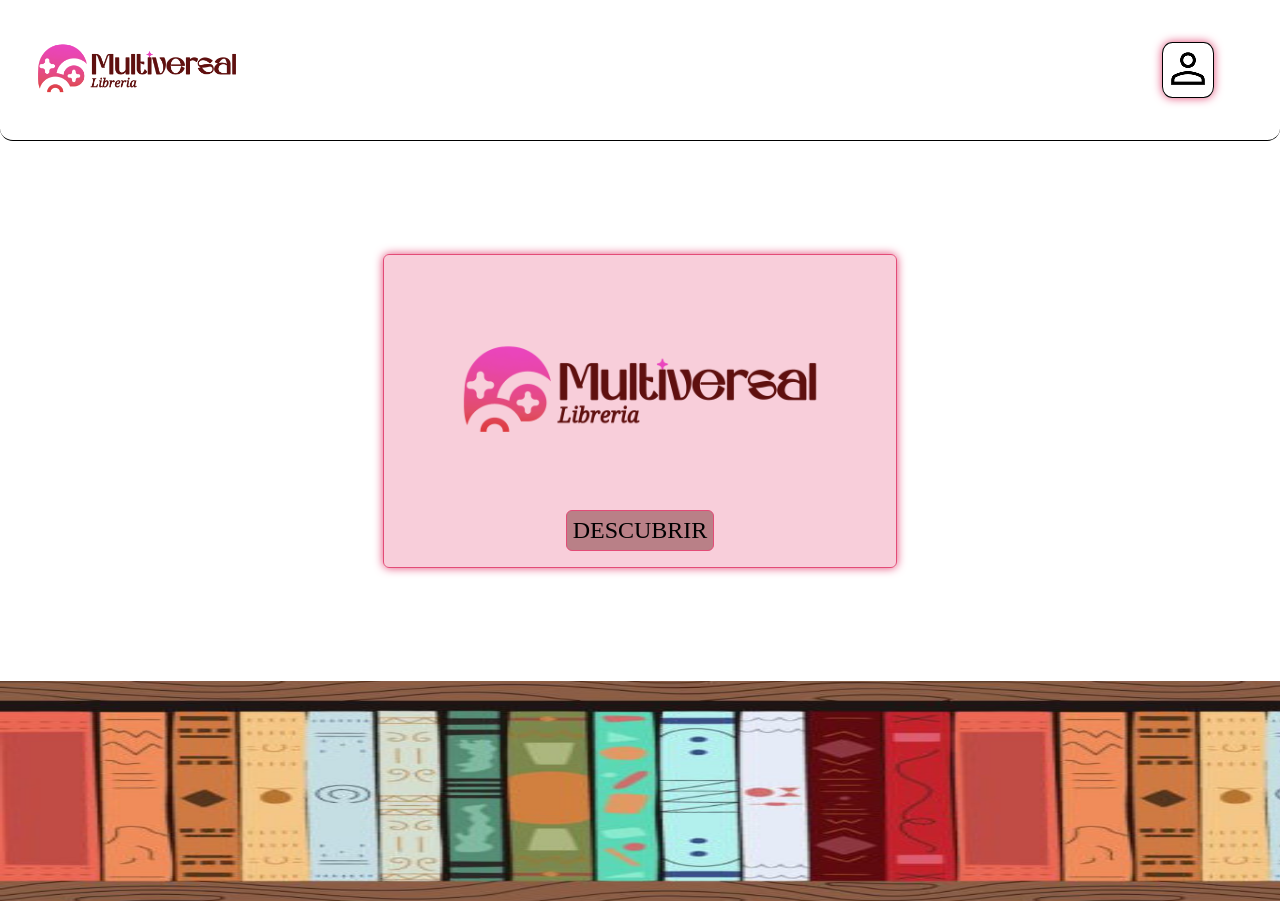
==== index.html @ 7c30417b "Cambio de header y media querie" ====
<!--Maximo Duran 01/7-->
<!DOCTYPE html>
<html> 
    <head>
        <title>Inicio</title> <!--Titulo de pagina-->
        <meta name="viewport" content="width=device-width, initial-scale=1.0">
        <link rel="stylesheet" href="/css/index.css"> <!--Vincular index.css con index.html-->
        <link rel="icon" type="image/png" href="/img/favicon.png"> <!--Favicon-->
    </head>
    <body>
        <header>
            <div class="banner"> <!--Contenedor del banner-->
            <table id="tabla-banner"> <!--Tabla para el banner-->
                <tr>
                    <td>
                        <img src="/img/multiversal.png" alt="Logo de Multiversal Librería" class="logo"> <!--Logo de la libreria-->
                    </td>
                    <td class="derecha"> <!--Contenedor de la parte derecha del banner-->
                        <a href="/sesion/login/login.html" target="_blank"> <!--Redirecciona al html de login-->
                            <img src="/img/usuario.png" alt="Usuario icon." class="usuario">
                        </a>
                    </td>
                </tr>
            </table>
        </div>
        </header>
        <main>
            <div class="contenedor"> <!--Contenedor de la pagina-->
                <div id="menu">
                    <div class="logo-menu"> <!--Contenedor del logo en el menu-->
                        <img src="/img/multiversal.png" alt="Logo"> <!--Logo-->
                    </div>
                    <div class="info"> <!--Contenedor de la información en el menu-->
                        <a href="/pagina-catalogo/catalogo.html">DESCUBRIR</a> <!--Redirecciona al html de catalogo-->
                    </div>
                </div>
            </div>
        </main>
        <footer>
            <div class="footer">
                <img src="/img/libros.jpg" alt="Libros">
            </div>
        </footer>
    </body>
</html>
---- css/index.css ----
* {
    margin: 0;
    padding: 0;
    box-sizing: border-box;
}

.banner {
    display: flex;
    align-items: center;
    justify-content: center;
    position: relative;
    height: 10%;
    min-height: 100px;
    width: 100%;
    border-bottom: 1px solid black;
    border-bottom-left-radius: 1vw;
    border-bottom-right-radius: 1vw;
}

#tabla-banner {
    width: 100%;
}

.logo {
    position: relative;
    left: 0;
    top: 0;
    width: 30vh;
}

.derecha {
    text-align: end;
    position: relative;
    padding-right: 5%;
    top: 0;
}
.derecha img {
    width: 50px;
}
.derecha a {
    display: inline-block;
    border: 1px solid black;
    border-radius: 20%;
    box-shadow: 0px 0px 10px #E34B77;
    transition: 0.3s;
}
.derecha a:hover {
    box-shadow: 0px 0px 20px #E34B77;
    transition: 0.3s;
}

.contenedor {
    display: flex;
    justify-content: center;
    align-items: center;
    text-align: center;
    height: 60vh;
    margin: 0 auto;
}

#menu {
    padding: 1em;
    border: 1px solid #E34B77;
    box-shadow: 0px 0px 10px #E34B77;
    background-color: #e34b7645;
    border-radius: 6px;
}

.logo-menu img {
    width: 30em;
}

.info a {
    display: inline-block;
    font-size: 1.5em;
    margin: 0 auto;
    padding: 6px;
    text-decoration: none;
    color: black;
    border: 1px solid #E34B77;
    background-color: #5f100f69;
    border-radius: 6px;
    transition: 0.3s;
}

.info a:hover {
    transform: scale(1.1);
    transition: 0.3s;
}

.footer {
    width: 100%;
    height: 100%;
    overflow: hidden;
    position: relative;
}
.footer img {  
    height: 24.5vh;
    width: 200%;
    animation: desplazarFondo 20s linear infinite;
}

@keyframes desplazarFondo {
    0% {
        transform: translateX(0);
    }
    100% {
        transform: translateX(-50%);
    }
}

@media (max-width: 767px) {
    .banner {
        height: 15%;
    }
    .logo {
        width: 200px;
    }
    .derecha img {
        width: 40px;
    }
    .contenedor {
        height: 60vh;
    }
    #menu {
        padding: 1em;
    }
    .logo-menu img {
        width: 20em;
    }
    .info a {
        font-size: 1.5em;
        padding: 4px;
    }
    .footer img {
        height: 20vh;
    }
}
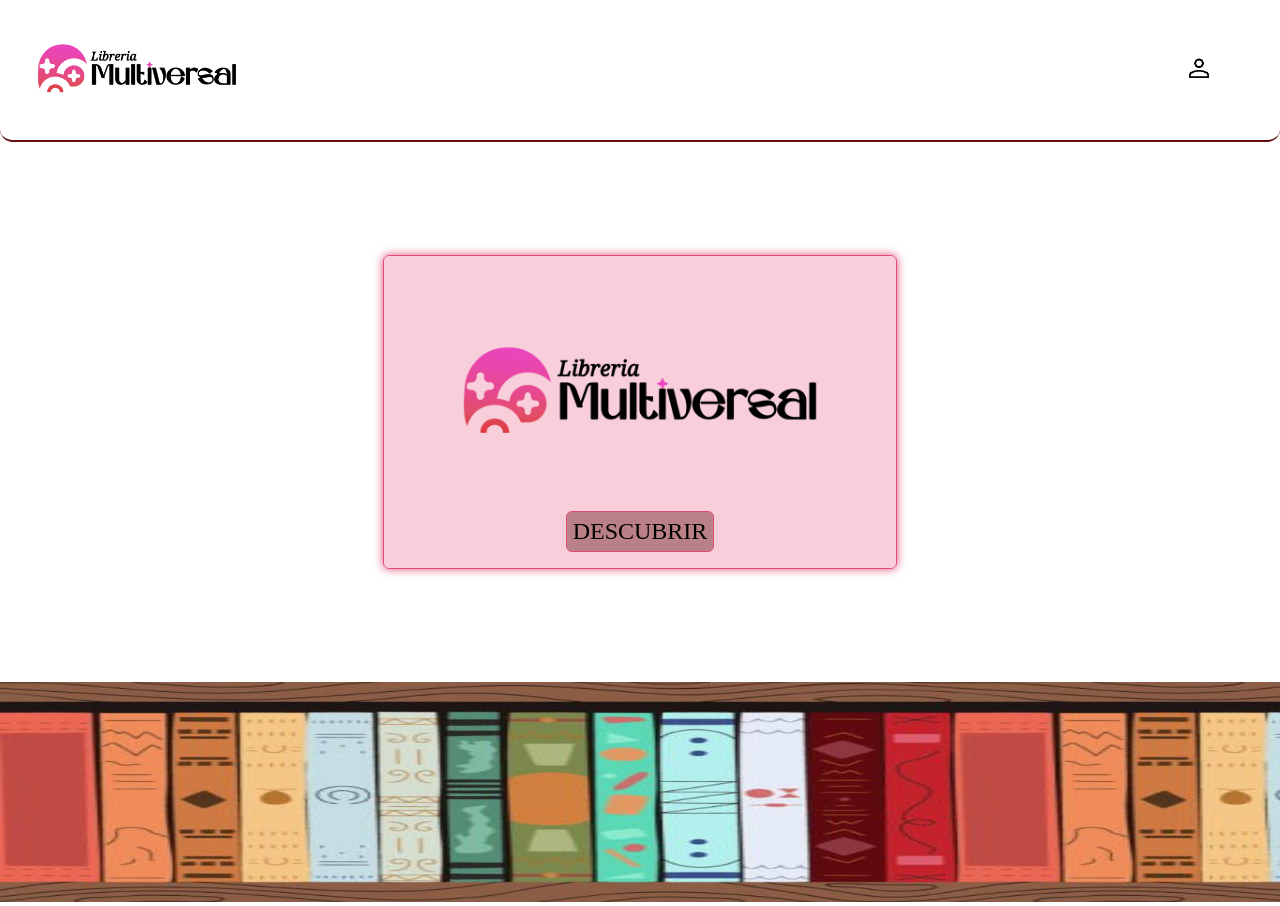
==== commit ffef8709: "13C: Corrección de consistencia, comentarios en catalogo.html" ====
--- a/index.html
+++ b/index.html
@@ -1,29 +1,33 @@
 <!--Maximo Duran 01/7-->
 <!DOCTYPE html>
-<html> 
+<html>
+
     <head>
         <title>Inicio</title> <!--Titulo de pagina-->
         <meta name="viewport" content="width=device-width, initial-scale=1.0">
         <link rel="stylesheet" href="/css/index.css"> <!--Vincular index.css con index.html-->
         <link rel="icon" type="image/png" href="/img/favicon.png"> <!--Favicon-->
     </head>
+
     <body>
+
         <header>
             <div class="banner"> <!--Contenedor del banner-->
-            <table id="tabla-banner"> <!--Tabla para el banner-->
-                <tr>
-                    <td>
-                        <img src="/img/multiversal.png" alt="Logo de Multiversal Librería" class="logo"> <!--Logo de la libreria-->
-                    </td>
-                    <td class="derecha"> <!--Contenedor de la parte derecha del banner-->
-                        <a href="/sesion/login/login.html" target="_blank"> <!--Redirecciona al html de login-->
-                            <img src="/img/usuario.png" alt="Usuario icon." class="usuario">
-                        </a>
-                    </td>
-                </tr>
-            </table>
-        </div>
+                <table id="tabla-banner"> <!--Tabla para el banner-->
+                    <tr>
+                        <td>
+                            <img src="/img/multiversal.png" alt="Logo de Multiversal Librería" class="logo"> <!--Logo de la libreria-->
+                        </td>
+                        <td class="derecha"> <!--Contenedor de la parte derecha del banner-->
+                            <a href="/sesion/login/login.html"> <!--Redirecciona al html de login-->
+                                <img src="/img/usuario.png" alt="Usuario icon." class="usuario">
+                            </a>
+                        </td>
+                    </tr>
+                </table>
+            </div>
         </header>
+
         <main>
             <div class="contenedor"> <!--Contenedor de la pagina-->
                 <div id="menu">
@@ -36,10 +40,13 @@
                 </div>
             </div>
         </main>
+
         <footer>
             <div class="footer">
                 <img src="/img/libros.jpg" alt="Libros">
             </div>
         </footer>
+
     </body>
+    
 </html>
--- a/css/index.css
+++ b/css/index.css
@@ -12,7 +12,7 @@
     height: 10%;
     min-height: 100px;
     width: 100%;
-    border-bottom: 1px solid black;
+    border-bottom: 2px solid #5F100F;
     border-bottom-left-radius: 1vw;
     border-bottom-right-radius: 1vw;
 }
@@ -35,17 +35,14 @@
     top: 0;
 }
 .derecha img {
-    width: 50px;
+    width: 30px;
 }
 .derecha a {
     display: inline-block;
-    border: 1px solid black;
-    border-radius: 20%;
-    box-shadow: 0px 0px 10px #E34B77;
     transition: 0.3s;
 }
 .derecha a:hover {
-    box-shadow: 0px 0px 20px #E34B77;
+    transform: scale(1.1);
     transition: 0.3s;
 }
 
@@ -136,3 +133,18 @@
         height: 20vh;
     }
 }
+
+.back-btn{
+    display:inline-block;
+    margin-bottom:25px;
+    color:#5F100F;
+    text-decoration:none;
+    font-size:14px;
+    font-weight:600;
+    transition:.2s;
+}
+
+.back-btn:hover{
+    color:#8A1A18;
+    transform:translateX(-3px);
+}
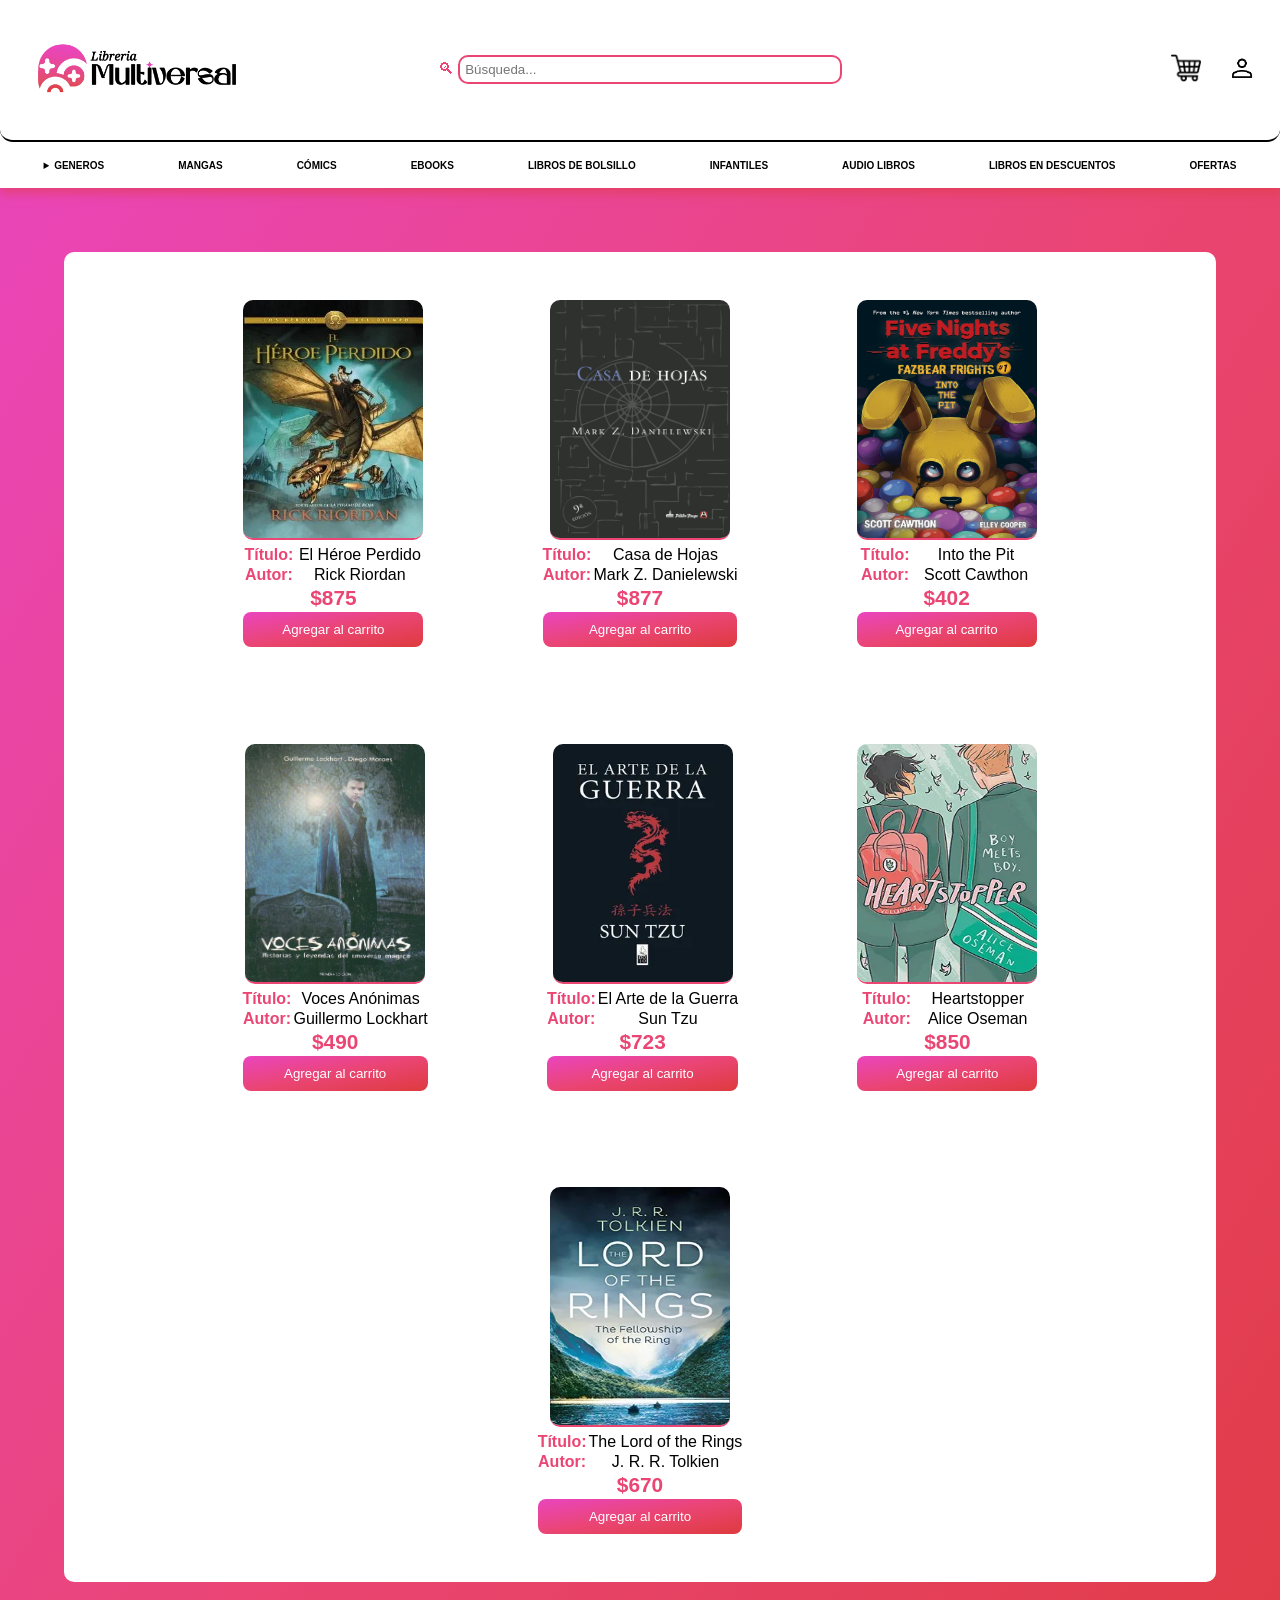
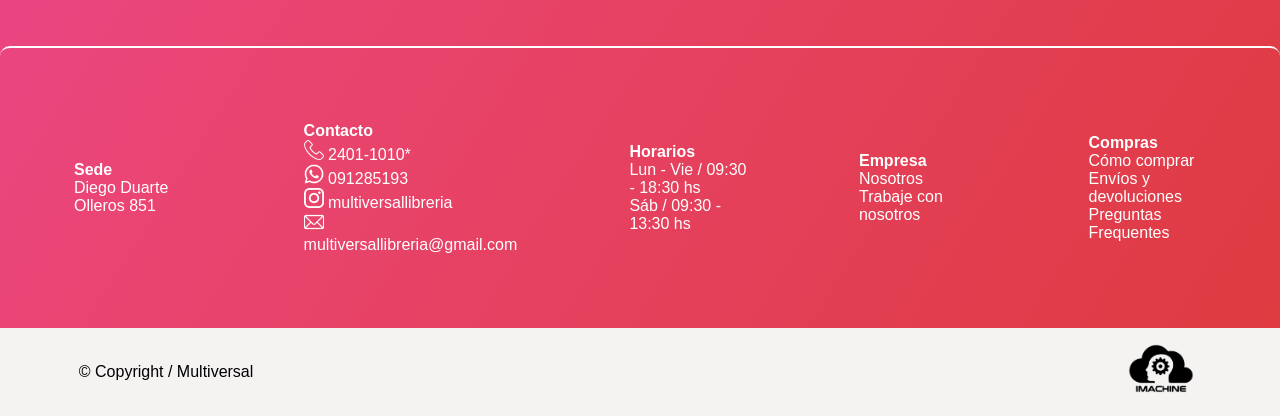
==== commit 117d1202: "1C: Renombrar catalogo.html por index.html y modificar redirecciones a catalogo" ====
--- a/index.html
+++ b/index.html
@@ -1,52 +1,282 @@
-<!--Maximo Duran 01/7-->
+<!--Joaquín Mandirola 12/07-->
 <!DOCTYPE html>
 <html>
 
     <head>
-        <title>Inicio</title> <!--Titulo de pagina-->
-        <meta name="viewport" content="width=device-width, initial-scale=1.0">
-        <link rel="stylesheet" href="/css/index.css"> <!--Vincular index.css con index.html-->
-        <link rel="icon" type="image/png" href="/img/favicon.png"> <!--Favicon-->
+        <title>Catálogo</title> <!--Titulo-->
+        <link rel="icon" type="image/png" href="./img/favicon.png"> <!--Prueba de favicon (la imagen que aparece al lado del titulo en el tab)-->
+        <link rel="stylesheet" href="./css/catalogo.css"> <!--Link a archivo de estilo-->
     </head>
 
     <body>
 
         <header>
-            <div class="banner"> <!--Contenedor del banner-->
-                <table id="tabla-banner"> <!--Tabla para el banner-->
+            <!--Barra superior-->
+            <div class="banner">
+                <table>
                     <tr>
                         <td>
-                            <img src="/img/multiversal.png" alt="Logo de Multiversal Librería" class="logo"> <!--Logo de la libreria-->
-                        </td>
-                        <td class="derecha"> <!--Contenedor de la parte derecha del banner-->
-                            <a href="/sesion/login/login.html"> <!--Redirecciona al html de login-->
-                                <img src="/img/usuario.png" alt="Usuario icon." class="usuario">
+                            <a href="./index.html">
+                                <img src="./img/multiversal.png" alt="Logo de Multiversal Librería" class="logo">
                             </a>
                         </td>
-                    </tr>
-                </table>
+                        <td class="centro">
+                            <div class="search-bar">
+                                <label for="busqueda">🔍︎</label>
+                                <input type="text" placeholder="Búsqueda...">
+                            </div>
+                        </td>
+                        <td class="derecha">
+                            <a href="./carrito/carrito.html">
+                                <img src="./img/carrito.png" alt="Carrito icon" class="icono">
+                            </a>
+                            <a href="./sesion/login/login.html">
+                                <img src="./img/usuario.png" alt="Usuario icon." class="icono">
+                            </a>
+                        </td>
+                    </tr>
+                </table>
+            </div>
+            <!--Navegador de catálogo-->
+            <div class="navegador">
+                <nav>
+                    <details>
+                        <summary>Generos</summary>
+                        <div class="generos">
+                            <ul>
+                                <a href="">Crimen</a><br>
+                                <a href="">Policías</a><br>
+                                <a href="">Romance</a><br>
+                                <a href="">Fantasía</a><br>
+                                <a href="">Ciencia Ficción</a><br>
+                                <a href="">Acción</a><br>
+                                <a href="">Aventura</a><br>
+                                <a href="">Misterio</a><br>
+                                <a href="">Terror</a><br>
+                                <a href="">Comedia</a><br>
+                                <a href="">Prosa literaria</a><br>
+                                <a href="">Poesía</a><br>
+                                <a href="">Drama</a><br>
+                                <a href="">Histórico</a><br>
+                                <a href="">Infantil</a><br>
+                                <a href="">Juvenil</a><br>
+                                <a href="">Filosófico</a><br>
+                                <a href="">Religioso</a><br>
+                                <a href="">Novela gráfica</a><br>
+                            </ul>
+                        </div>
+                    </details>
+                    <button>Mangas</button>
+                    <button>Cómics</button>
+                    <button>EBooks</button>
+                    <button>Libros de Bolsillo</button>
+                    <button>Infantiles</button>
+                    <button>Audio Libros</button>
+                    <button>Libros en Descuentos</button>
+                    <button>Ofertas</button>
+                </nav>
             </div>
         </header>
 
+        <!--Catálogo de productos-->
         <main>
-            <div class="contenedor"> <!--Contenedor de la pagina-->
-                <div id="menu">
-                    <div class="logo-menu"> <!--Contenedor del logo en el menu-->
-                        <img src="/img/multiversal.png" alt="Logo"> <!--Logo-->
-                    </div>
-                    <div class="info"> <!--Contenedor de la información en el menu-->
-                        <a href="/pagina-catalogo/catalogo.html">DESCUBRIR</a> <!--Redirecciona al html de catalogo-->
-                    </div>
-                </div>
+            <div class="tarjeta">
+                <table>
+                    <tr>
+                        <td colspan="2"><a href="./detalle-producto/productos.html"><img src="./img/Libros/elheroeperdido.jpg" alt="Portada de El Héroe Perdido." class="portada"></a></td>
+                    </tr>
+                    <tr>
+                        <th>Título: </th>
+                        <td>El Héroe Perdido</td>
+                    </tr>
+                    <tr>
+                        <th>Autor: </th>
+                        <td>Rick Riordan</td>
+                    </tr>
+                    <tr>
+                        <td colspan="2" class="precio">$875</td>
+                    </tr>
+                    <tr>
+                        <td colspan="2"><button>Agregar al carrito</button></td>
+                    </tr>
+                </table>
+            </div>
+            <div class="tarjeta">
+                <table>
+                    <tr>
+                        <td colspan="2"><a href=""><img src="./img/Libros/casadehojas.jpg" alt="Portada de Casa de Hojas." class="portada"></a></td>
+                    </tr>
+                    <tr>
+                        <th>Título: </th>
+                        <td>Casa de Hojas</td>
+                    </tr>
+                    <tr>
+                        <th>Autor: </th>
+                        <td>Mark Z. Danielewski</td>
+                    </tr>
+                    <tr>
+                        <td colspan="2" class="precio">$877</td>
+                    </tr>
+                    <tr>
+                        <td colspan="2"><button>Agregar al carrito</button></td>
+                    </tr>
+                </table>
+            </div>
+            <div class="tarjeta">
+                <table>
+                    <tr>
+                        <td colspan="2"><a href=""><img src="./img/Libros/intothepit.jpg" alt="Portada de Into the Pit." class="portada"></a></td>
+                    </tr>
+                    <tr>
+                        <th>Título: </th>
+                        <td>Into the Pit</td>
+                    </tr>
+                    <tr>
+                        <th>Autor: </th>
+                        <td>Scott Cawthon</td>
+                    </tr>
+                    <tr>
+                        <td colspan="2" class="precio">$402</td>
+                    </tr>
+                    <tr>
+                        <td colspan="2"><button>Agregar al carrito</button></td>
+                    </tr>
+                </table>
+            </div>
+            <div class="tarjeta">
+                <table>
+                    <tr>
+                        <td colspan="2"><a href=""><img src="./img/Libros/vocesanonimas.webp" alt="Portada de Voces Anónimas." class="portada"></a></td>
+                    </tr>
+                    <tr>
+                        <th>Título: </th>
+                        <td>Voces Anónimas</td>
+                    </tr>
+                    <tr>
+                        <th>Autor: </th>
+                        <td>Guillermo Lockhart</td>
+                    </tr>
+                    <tr>
+                        <td colspan="2" class="precio">$490</td>
+                    </tr>
+                    <tr>
+                        <td colspan="2"><button>Agregar al carrito</button></td>
+                    </tr>
+                </table>
+            </div>
+            <div class="tarjeta">
+                <table>
+                    <tr>
+                        <td colspan="2"><a href=""><img src="./img/Libros/elartedelaguerra.webp" alt="Portada de El Arte de la Guerra." class="portada"></a></td>
+                    </tr>
+                    <tr>
+                        <th>Título: </th>
+                        <td>El Arte de la Guerra</td>
+                    </tr>
+                    <tr>
+                        <th>Autor: </th>
+                        <td>Sun Tzu</td>
+                    </tr>
+                    <tr>
+                        <td colspan="2" class="precio">$723</td>
+                    </tr>
+                    <tr>
+                        <td colspan="2"><button>Agregar al carrito</button></td>
+                    </tr>
+                </table>
+            </div>
+            <div class="tarjeta">
+                <table>
+                    <tr>
+                        <td colspan="2"><a href=""><img src="./img/Libros/heartstopper.webp" alt="Portada de Heartstopper." class="portada"></a></td>
+                    </tr>
+                    <tr>
+                        <th>Título: </th>
+                        <td>Heartstopper</td>
+                    </tr>
+                    <tr>
+                        <th>Autor: </th>
+                        <td>Alice Oseman</td>
+                    </tr>
+                    <tr>
+                        <td colspan="2" class="precio">$850</td>
+                    </tr>
+                    <tr>
+                        <td colspan="2"><button>Agregar al carrito</button></td>
+                    </tr>
+                </table>
+            </div>
+            <div class="tarjeta">
+                <table>
+                    <tr>
+                        <td colspan="2"><a href=""><img src="./img/Libros/lordofthering.webp" alt="Portada de Lord of the Rings." class="portada"></a></td>
+                    </tr>
+                    <tr>
+                        <th>Título: </th>
+                        <td>The Lord of the Rings</td>
+                    </tr>
+                    <tr>
+                        <th>Autor: </th>
+                        <td>J. R. R. Tolkien</td>
+                    </tr>
+                    <tr>
+                        <td colspan="2" class="precio">$670</td>
+                    </tr>
+                    <tr>
+                        <td colspan="2"><button>Agregar al carrito</button></td>
+                    </tr>
+                </table>
             </div>
         </main>
 
+        <!--Footer-->
         <footer>
-            <div class="footer">
-                <img src="/img/libros.jpg" alt="Libros">
-            </div>
+
+            <div class="barra-horizontal">
+
+            </div>
+
+            <div class="multiversal">
+                <div>
+                    <p><span>Sede</span></p>
+                    <p>Diego Duarte Olleros 851</p>
+                </div>
+                <div>
+                    <span>Contacto</span>
+                    <p><img src="./img/phone.png" alt="" class="sm"> 2401-1010*</p>
+                    <p><img src="./img/whatsapp.png" alt="" class="sm"> 091285193</p>
+                    <p><img src="./img/instagram.png" alt="" class="sm"> multiversallibreria</p>
+                    <p><img src="./img/email.png" alt="" class="sm"> multiversallibreria@gmail.com</p>
+                </div>
+                <div>
+                    <span>Horarios</span>
+                    <p>Lun - Vie / 09:30 - 18:30 hs</p>
+                    <p>Sáb / 09:30 - 13:30 hs</p>
+                </div>
+                <div>
+                    <p><span>Empresa</span></p>
+                    <p>Nosotros</p>
+                    <p>Trabaje con nosotros</p>
+                </div>
+                <div>
+                    <p><span>Compras</span></p>
+                    <p>Cómo comprar</p>
+                    <p>Envíos y devoluciones</p>
+                    <p>Preguntas Frequentes</p>
+                </div>
+            </div>
+
+            <div class="creditos">
+                <table>
+                    <tr>
+                        <td>© Copyright / Multiversal</td>
+                        <td class="derecha"><img src="./img/imachine.png" alt="Logo de ImachineSW."></td>
+                    </tr>
+                </table>
+            </div>
+
         </footer>
 
     </body>
-    
+
 </html>
--- a/css/catalogo.css
+++ b/css/catalogo.css
@@ -0,0 +1,274 @@
+* {
+    margin:0;
+    padding:0;
+    box-sizing:border-box;
+    font-family: Arial, Helvetica, sans-serif;
+}
+
+html {
+    background: linear-gradient(to bottom right, #EA45BF, #EA4573, #DE3A3E);
+}
+
+header {
+    position: sticky;
+    top: 0;
+    z-index: 1;
+    background-color: white;
+    box-shadow: 0px 5px 10px #DE3A3E88;
+}
+
+.banner {
+    display: flex;
+    align-items: center;
+    justify-content: center;
+    border-bottom: 2px solid black;
+    border-bottom-left-radius: 1vw;
+    border-bottom-right-radius: 1vw;
+}
+
+.banner table {
+    width: 100%;
+    table-layout: fixed;
+}
+
+.banner .centro {
+    text-align: center;
+}
+
+.derecha {
+    text-align: end;
+}
+
+.banner input {
+    border: 2px solid #EA4573;
+    border-radius: 10px;
+    padding: 5px;
+    width: 30vw;
+}
+
+.logo {
+    width: 30vh;
+}
+
+.search-bar {
+    color: #EA4573;
+}
+
+.banner a {
+    text-decoration: none;
+}
+
+.icono {
+    width: 30px;
+    margin-right: 5%;
+    transition: all 0.3s ease-out;
+}
+
+.icono:hover {
+    transform: scale(1.1);
+}
+
+nav {
+    display: flex;
+    align-items: center;
+    justify-content: center;
+    gap: 5vw;
+    padding: 1%;
+    border-bottom-left-radius: 1vw;
+    border-bottom-right-radius: 1vw;
+}
+
+nav button {
+    background-color: white;
+    border: none;
+    text-transform: uppercase;
+    font-size: 10px;
+    font-weight: bold;
+    border-radius: 5px;
+    padding: 5px;
+    transition: all 0.3s ease-out;
+}
+
+summary:hover, details[open] summary {
+    background-color: #EA4573;
+    color: white;
+    cursor: pointer;
+    transform: scale(1.5) translateY(-2px);
+}
+
+nav summary {
+    background-color: white;
+    border: none;
+    text-transform: uppercase;
+    font-size: 10px;
+    font-weight: bold;
+    border-radius: 5px;
+    padding: 5px;
+    transition: all 0.3s ease-out;
+}
+
+.generos {
+    position: absolute;
+    background-color: white;
+    width: max-content;
+    padding: 20px;
+    margin-top: 2px;
+    border-top: 2px solid #EA4573;
+    border-radius: 10px;
+    transform: translateX(-40px);
+    box-shadow: 0px 5px 5px #00000088;
+}
+
+.generos ul {
+    list-style: none;
+}
+
+.generos a {
+    color: black;
+    text-decoration: none;
+}
+
+.generos a:hover {
+    color: #EA4573;
+}
+
+nav button:hover {
+    background-color: #EA4573;
+    color: white;
+    cursor: pointer;
+    transform: scale(1.5) translateY(-2px);
+}
+
+main {
+    margin: 5%;
+    background-color: white;
+    border-radius: 10px;
+    display: flex;
+    flex-wrap: wrap;
+    justify-content: center;
+    align-items: center;
+    gap: 2%;
+}
+
+.tarjeta {
+    padding: 2%;
+    margin: 2%;
+    border-radius: 10px;
+    background-color: white;
+    display: flex;
+    text-align: center;
+    transition: all 0.3s ease-out;
+}
+
+.portada {
+    width: 180px;
+    height: 240px;
+    border-radius: 10px;
+    border-bottom: 2px solid #EA4573;
+}
+
+.tarjeta:hover {
+    transform: scale(1.1);
+}
+
+.tarjeta:hover .portada {
+    transition: all 0.3s ease-out;
+    transform: perspective(400px) rotateY(10deg);
+}
+
+th {
+    color: #EA4573;
+}
+
+.precio {
+    font-size: 1.3rem;
+    font-weight: bold;
+    color: #EA4573;
+}
+
+.tarjeta button {
+    background: linear-gradient(to bottom right, #EA45BF, #EA4573, #DE3A3E);
+    color: white;
+    border: none;
+    padding: 10px;
+    border-radius: 8px;
+    width: 100%;
+    margin-top: auto;
+    cursor: pointer;
+}
+
+.tarjeta button:hover {
+    transition: all 0.3s ease-out;
+    box-shadow: 0px 0px 5px #EA4573;
+}
+
+.multiversal {
+    display: flex;
+    border-top: 2px solid white;
+    border-top-left-radius: 10px;
+    border-top-right-radius: 10px;
+    justify-content: center;
+    align-items: center;
+    color: white;
+    padding: 5%;
+    gap: 8%;
+}
+
+.multiversal div {
+    width: 250px;
+    padding: 10px;
+}
+
+.imachine {
+    opacity: 0.5;
+}
+
+footer img {
+    width: 10%;
+}
+
+footer span {
+    font-weight: bold;
+}
+
+.creditos {
+    display: flex;
+    font-size: medium;
+    padding-left: 6%;
+    padding-right: 6%;
+    background-color: rgb(245, 242, 242);
+}
+
+.creditos img {
+    width: 80px;
+}
+
+.creditos table {
+    width: 100%;
+    table-layout: fixed;
+}
+
+.sm {
+    width: 20px;
+}
+
+@media (max-width: 1024px) {
+    .banner {
+        height: 20%;
+    }
+    .logo {
+        width: 15vh;
+    }
+    .derecha img {
+        width: 20px;
+    }
+    .multiversal {
+        flex-wrap: wrap;
+    }
+    .creditos img {
+        width: 100px;
+    }
+    nav {
+        gap: 2vw
+    }
+}
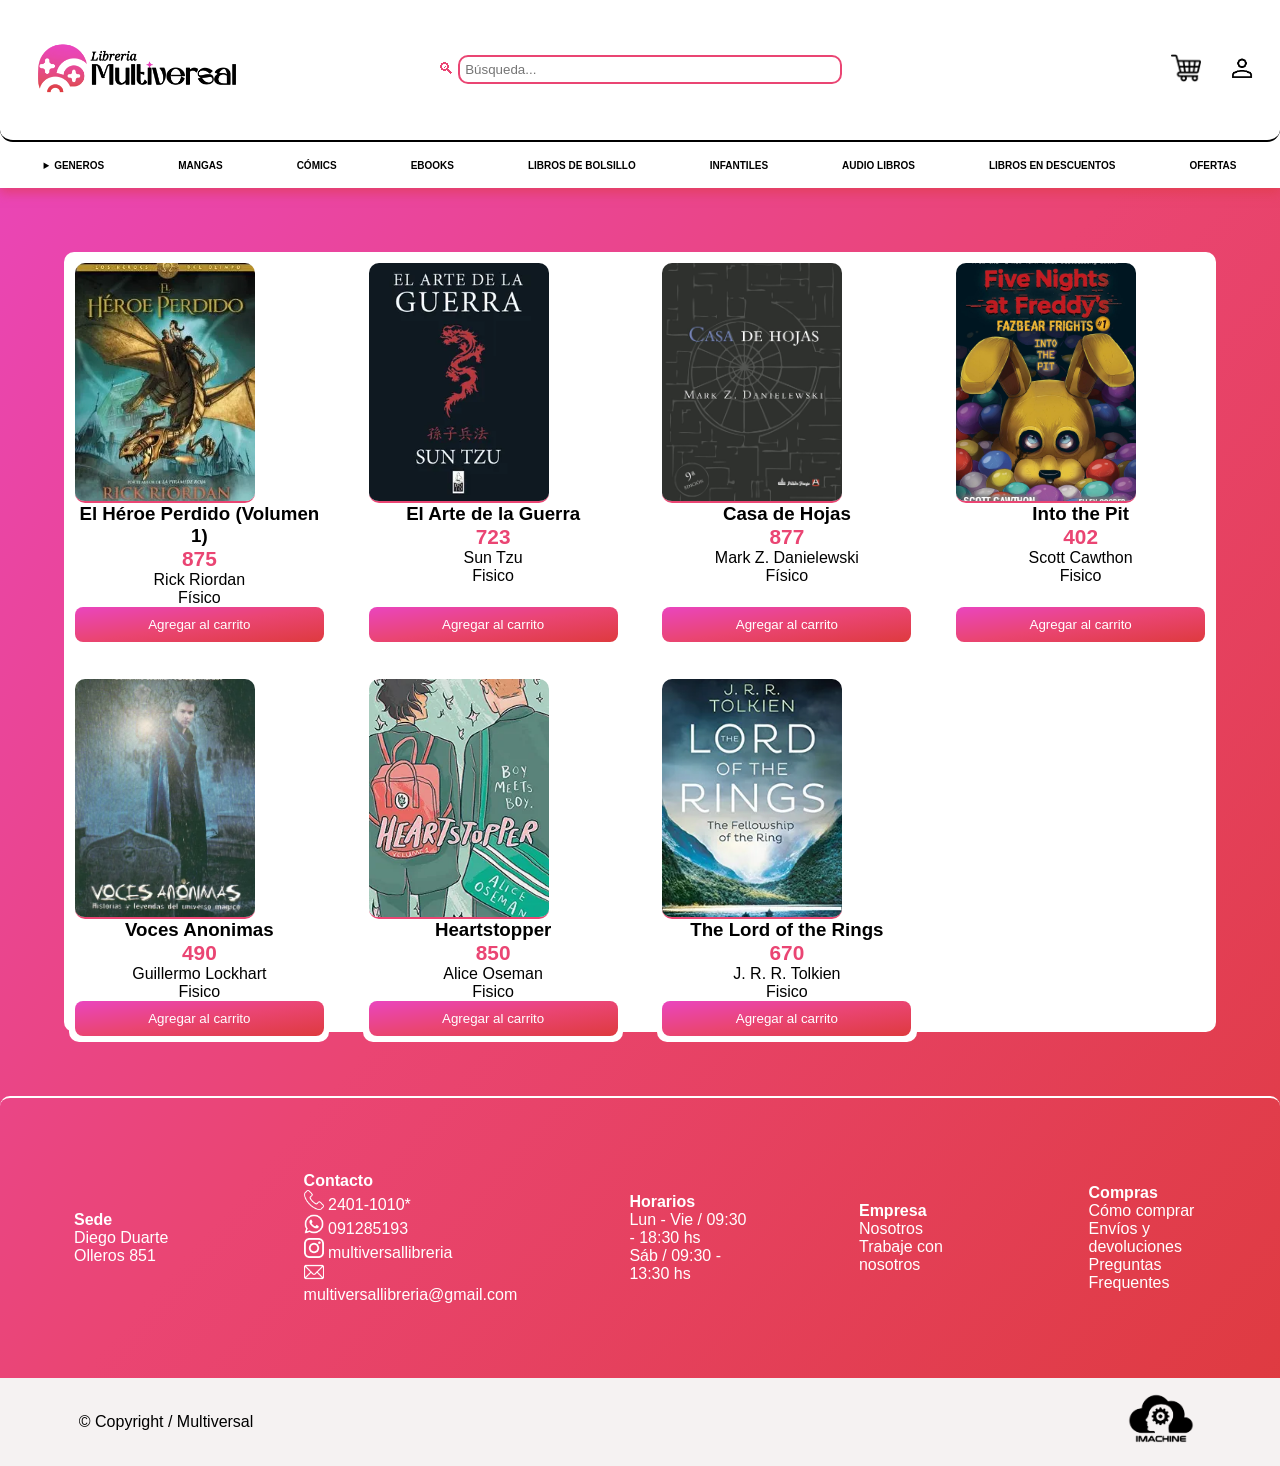
==== commit fe5b9259: "1C: Eliminacion de html estatico, array de libros  y funcion para mostrar los libros" ====
--- a/index.html
+++ b/index.html
@@ -80,153 +80,7 @@
 
         <!--Catálogo de productos-->
         <main>
-            <div class="tarjeta">
-                <table>
-                    <tr>
-                        <td colspan="2"><a href="./detalle-producto/productos.html"><img src="./img/Libros/elheroeperdido.jpg" alt="Portada de El Héroe Perdido." class="portada"></a></td>
-                    </tr>
-                    <tr>
-                        <th>Título: </th>
-                        <td>El Héroe Perdido</td>
-                    </tr>
-                    <tr>
-                        <th>Autor: </th>
-                        <td>Rick Riordan</td>
-                    </tr>
-                    <tr>
-                        <td colspan="2" class="precio">$875</td>
-                    </tr>
-                    <tr>
-                        <td colspan="2"><button>Agregar al carrito</button></td>
-                    </tr>
-                </table>
-            </div>
-            <div class="tarjeta">
-                <table>
-                    <tr>
-                        <td colspan="2"><a href=""><img src="./img/Libros/casadehojas.jpg" alt="Portada de Casa de Hojas." class="portada"></a></td>
-                    </tr>
-                    <tr>
-                        <th>Título: </th>
-                        <td>Casa de Hojas</td>
-                    </tr>
-                    <tr>
-                        <th>Autor: </th>
-                        <td>Mark Z. Danielewski</td>
-                    </tr>
-                    <tr>
-                        <td colspan="2" class="precio">$877</td>
-                    </tr>
-                    <tr>
-                        <td colspan="2"><button>Agregar al carrito</button></td>
-                    </tr>
-                </table>
-            </div>
-            <div class="tarjeta">
-                <table>
-                    <tr>
-                        <td colspan="2"><a href=""><img src="./img/Libros/intothepit.jpg" alt="Portada de Into the Pit." class="portada"></a></td>
-                    </tr>
-                    <tr>
-                        <th>Título: </th>
-                        <td>Into the Pit</td>
-                    </tr>
-                    <tr>
-                        <th>Autor: </th>
-                        <td>Scott Cawthon</td>
-                    </tr>
-                    <tr>
-                        <td colspan="2" class="precio">$402</td>
-                    </tr>
-                    <tr>
-                        <td colspan="2"><button>Agregar al carrito</button></td>
-                    </tr>
-                </table>
-            </div>
-            <div class="tarjeta">
-                <table>
-                    <tr>
-                        <td colspan="2"><a href=""><img src="./img/Libros/vocesanonimas.webp" alt="Portada de Voces Anónimas." class="portada"></a></td>
-                    </tr>
-                    <tr>
-                        <th>Título: </th>
-                        <td>Voces Anónimas</td>
-                    </tr>
-                    <tr>
-                        <th>Autor: </th>
-                        <td>Guillermo Lockhart</td>
-                    </tr>
-                    <tr>
-                        <td colspan="2" class="precio">$490</td>
-                    </tr>
-                    <tr>
-                        <td colspan="2"><button>Agregar al carrito</button></td>
-                    </tr>
-                </table>
-            </div>
-            <div class="tarjeta">
-                <table>
-                    <tr>
-                        <td colspan="2"><a href=""><img src="./img/Libros/elartedelaguerra.webp" alt="Portada de El Arte de la Guerra." class="portada"></a></td>
-                    </tr>
-                    <tr>
-                        <th>Título: </th>
-                        <td>El Arte de la Guerra</td>
-                    </tr>
-                    <tr>
-                        <th>Autor: </th>
-                        <td>Sun Tzu</td>
-                    </tr>
-                    <tr>
-                        <td colspan="2" class="precio">$723</td>
-                    </tr>
-                    <tr>
-                        <td colspan="2"><button>Agregar al carrito</button></td>
-                    </tr>
-                </table>
-            </div>
-            <div class="tarjeta">
-                <table>
-                    <tr>
-                        <td colspan="2"><a href=""><img src="./img/Libros/heartstopper.webp" alt="Portada de Heartstopper." class="portada"></a></td>
-                    </tr>
-                    <tr>
-                        <th>Título: </th>
-                        <td>Heartstopper</td>
-                    </tr>
-                    <tr>
-                        <th>Autor: </th>
-                        <td>Alice Oseman</td>
-                    </tr>
-                    <tr>
-                        <td colspan="2" class="precio">$850</td>
-                    </tr>
-                    <tr>
-                        <td colspan="2"><button>Agregar al carrito</button></td>
-                    </tr>
-                </table>
-            </div>
-            <div class="tarjeta">
-                <table>
-                    <tr>
-                        <td colspan="2"><a href=""><img src="./img/Libros/lordofthering.webp" alt="Portada de Lord of the Rings." class="portada"></a></td>
-                    </tr>
-                    <tr>
-                        <th>Título: </th>
-                        <td>The Lord of the Rings</td>
-                    </tr>
-                    <tr>
-                        <th>Autor: </th>
-                        <td>J. R. R. Tolkien</td>
-                    </tr>
-                    <tr>
-                        <td colspan="2" class="precio">$670</td>
-                    </tr>
-                    <tr>
-                        <td colspan="2"><button>Agregar al carrito</button></td>
-                    </tr>
-                </table>
-            </div>
+        <div id="contenedor"> <!--Contenedor de las tarjetas--></div>
         </main>
 
         <!--Footer-->
@@ -276,7 +130,7 @@
             </div>
 
         </footer>
-
+    <script src="./js/catalogo.js"></script>
     </body>
 
 </html>
--- a/css/catalogo.css
+++ b/css/catalogo.css
@@ -139,14 +139,14 @@
     transform: scale(1.5) translateY(-2px);
 }
 
-main {
+#contenedor {
     margin: 5%;
     background-color: white;
     border-radius: 10px;
-    display: flex;
-    flex-wrap: wrap;
-    justify-content: center;
-    align-items: center;
+    display: grid;
+    grid-template-columns: repeat(auto-fill, minmax(250px, 1fr));
+    gap: 25px;
+    justify-content: center;
     gap: 2%;
 }
 
@@ -156,6 +156,7 @@
     border-radius: 10px;
     background-color: white;
     display: flex;
+    flex-direction: column;
     text-align: center;
     transition: all 0.3s ease-out;
 }
@@ -163,6 +164,7 @@
 .portada {
     width: 180px;
     height: 240px;
+    object-fit: cover;
     border-radius: 10px;
     border-bottom: 2px solid #EA4573;
 }
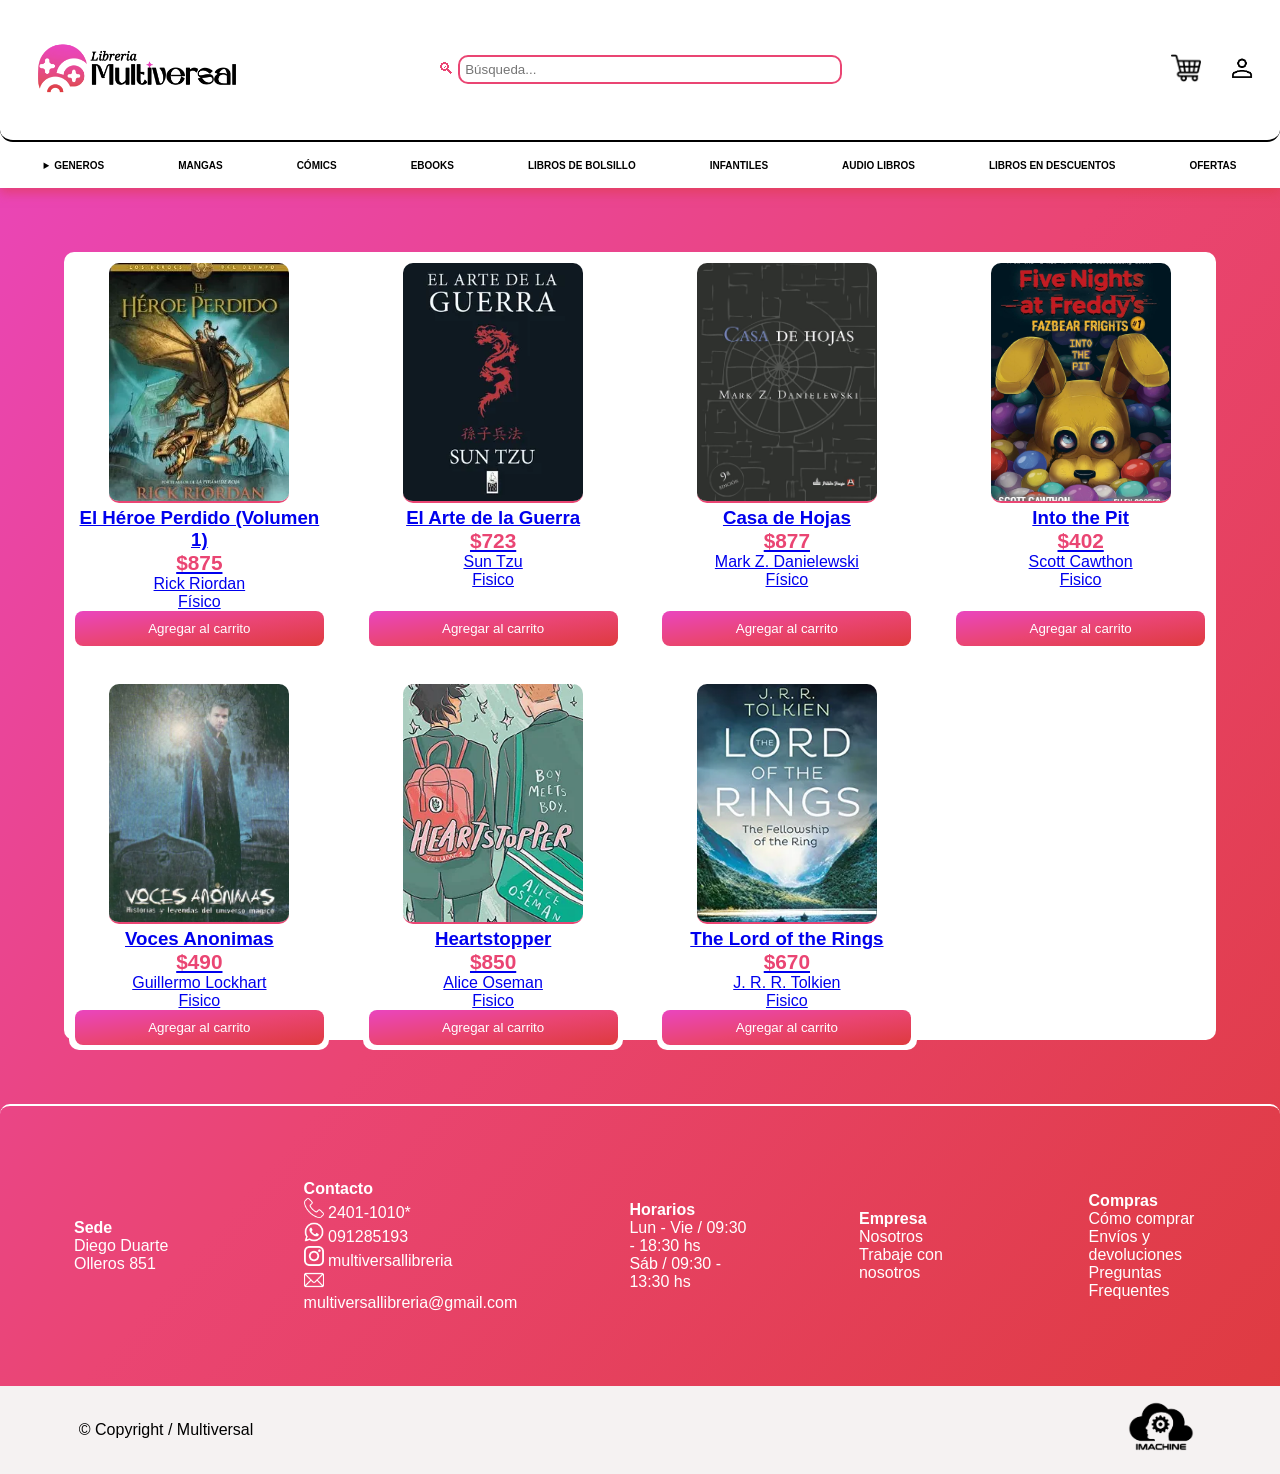
==== commit 953f2cee: "5C: Funcion para mostrar mensaje flotante, modificacion de funciones de eliminar y agregar al carrit" ====
--- a/index.html
+++ b/index.html
@@ -80,6 +80,7 @@
 
         <!--Catálogo de productos-->
         <main>
+        <div id="mensaje-flotante" class="mensaje-flotante"></div>
         <div id="contenedor"> <!--Contenedor de las tarjetas--></div>
         </main>
 
@@ -130,6 +131,7 @@
             </div>
 
         </footer>
+    <script src="./js/storage.js"></script>
     <script src="./js/catalogo.js"></script>
     </body>
 
--- a/css/catalogo.css
+++ b/css/catalogo.css
@@ -254,6 +254,31 @@
     width: 20px;
 }
 
+.mensaje-flotante {
+    z-index: 1000;
+    position: fixed;
+    width: max-content;
+    height: max-content;
+    align-items: center;
+    top: 20%;
+    left: 50%;
+    transform: translateX(-50%);
+    margin: 0 auto;
+    background: linear-gradient(to bottom right, #EA45BF, #EA4573, #DE3A3E);
+    color: white;
+    padding: 0.75rem 1.25rem;
+    border-radius: 8px;
+    font-size: 0.9rem;
+    opacity: 0;
+    pointer-events: none;
+    transition: opacity 0.25s ease, transform 0.25s ease;
+}
+
+.mensaje-flotante-visible {
+    opacity: 1;
+    transform: translateX(-50%) translateY(10%);
+}
+
 @media (max-width: 1024px) {
     .banner {
         height: 20%;
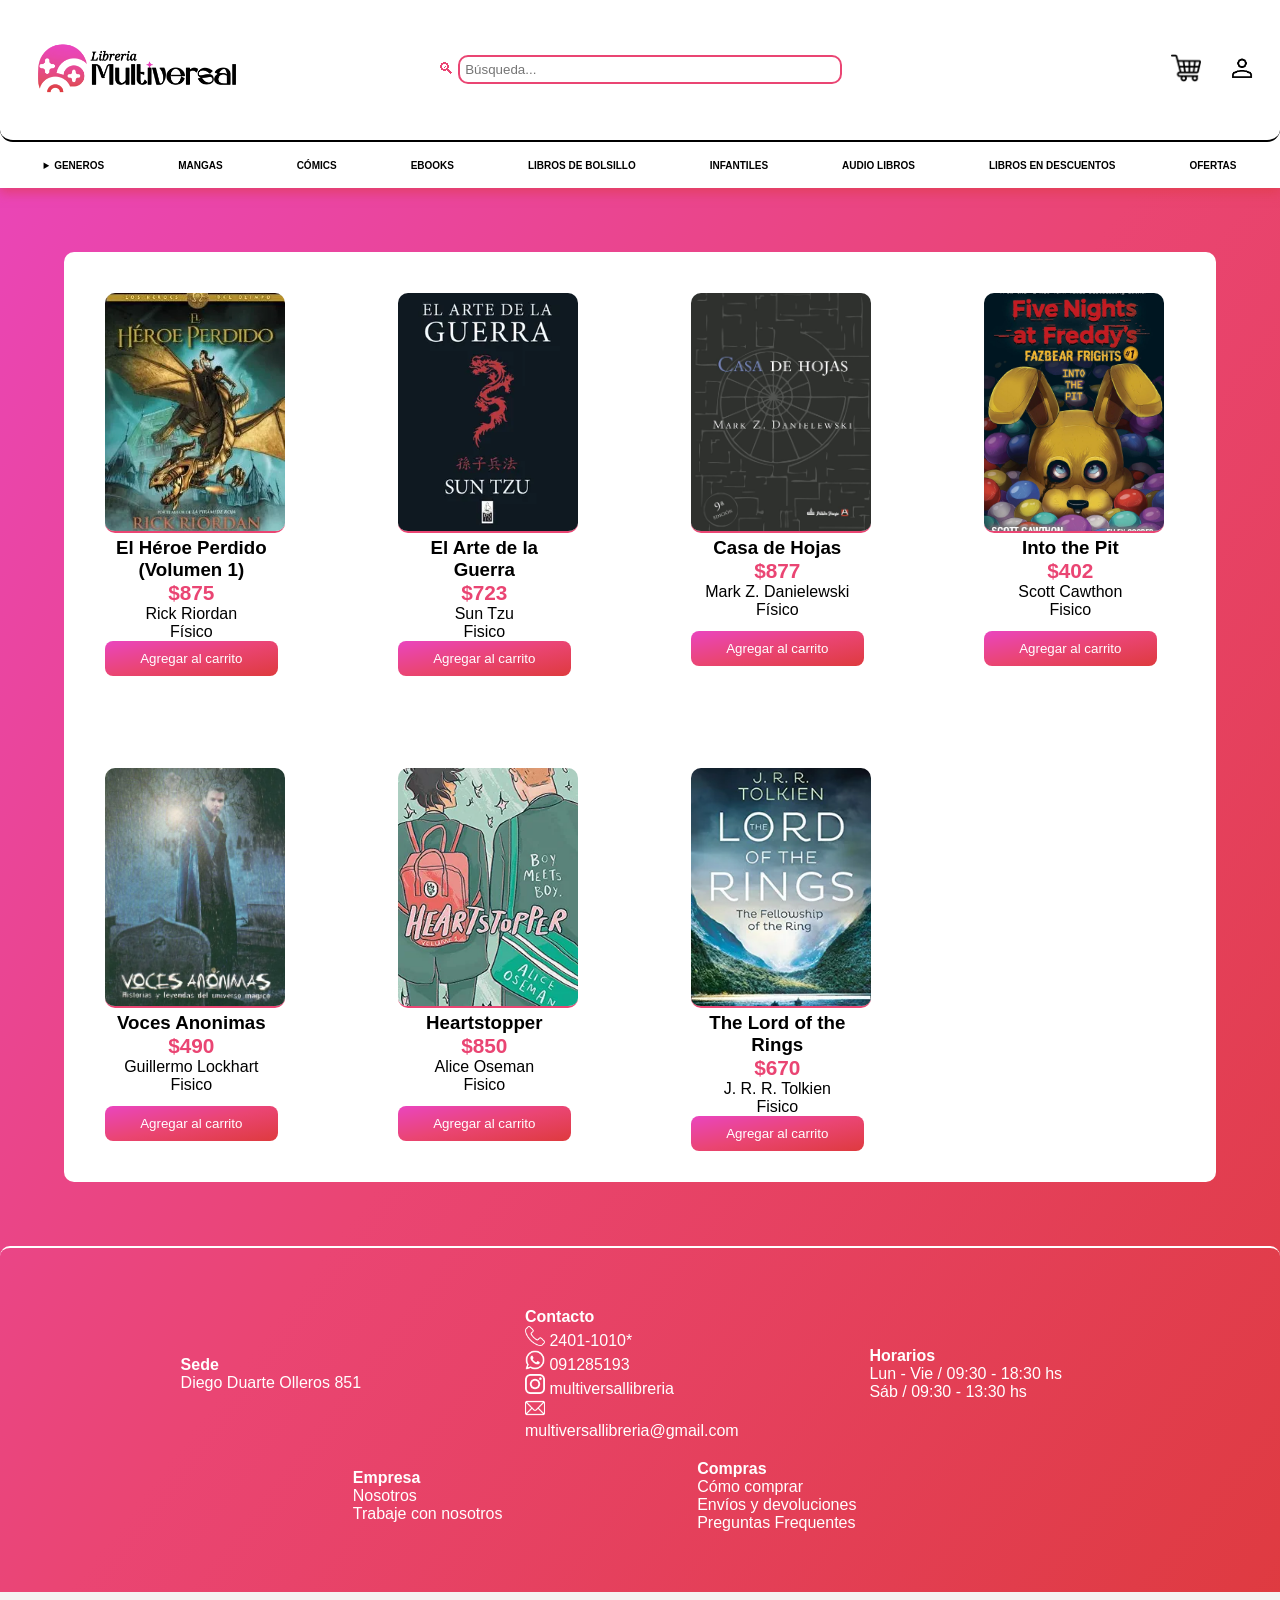
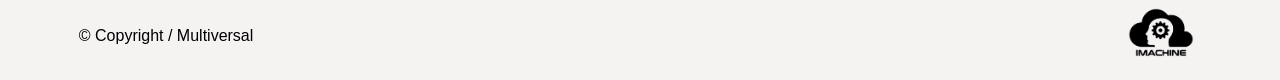
==== commit 61e48c51: "1C: Modificaciones a index.html y catalogo.css" ====
--- a/index.html
+++ b/index.html
@@ -6,6 +6,7 @@
         <title>Catálogo</title> <!--Titulo-->
         <link rel="icon" type="image/png" href="./img/favicon.png"> <!--Prueba de favicon (la imagen que aparece al lado del titulo en el tab)-->
         <link rel="stylesheet" href="./css/catalogo.css"> <!--Link a archivo de estilo-->
+        <meta name="viewport" content="width=device-width, initial-scale=1.0"> <!--etiqueta para que la pagina sea responsive-->
     </head>
 
     <body>
--- a/css/catalogo.css
+++ b/css/catalogo.css
@@ -18,6 +18,7 @@
 }
 
 .banner {
+    height: 100%;
     display: flex;
     align-items: center;
     justify-content: center;
@@ -27,15 +28,21 @@
 }
 
 .banner table {
+    height: auto;
     width: 100%;
     table-layout: fixed;
 }
+table td {
+    width: 33%;
+}
 
 .banner .centro {
     text-align: center;
 }
 
 .derecha {
+    position: relative;
+    height: 100%;
     text-align: end;
 }
 
@@ -140,23 +147,32 @@
 }
 
 #contenedor {
+    height: max-content;
     margin: 5%;
     background-color: white;
     border-radius: 10px;
     display: grid;
     grid-template-columns: repeat(auto-fill, minmax(250px, 1fr));
-    gap: 25px;
+    gap: 20px;
     justify-content: center;
-    gap: 2%;
+    min-height: max-content;
+}
+
+a {
+    text-decoration: none;
+    color: black;
 }
 
 .tarjeta {
-    padding: 2%;
-    margin: 2%;
+    width: 200px;
+    height: 400px;
+    padding: 5%;
+    margin: 10%;
     border-radius: 10px;
     background-color: white;
     display: flex;
     flex-direction: column;
+    justify-content: space-between;
     text-align: center;
     transition: all 0.3s ease-out;
 }
@@ -170,16 +186,12 @@
 }
 
 .tarjeta:hover {
-    transform: scale(1.1);
+    transform: scale(1.01);
 }
 
 .tarjeta:hover .portada {
     transition: all 0.3s ease-out;
     transform: perspective(400px) rotateY(10deg);
-}
-
-th {
-    color: #EA4573;
 }
 
 .precio {
@@ -195,7 +207,6 @@
     padding: 10px;
     border-radius: 8px;
     width: 100%;
-    margin-top: auto;
     cursor: pointer;
 }
 
@@ -210,9 +221,10 @@
     border-top-left-radius: 10px;
     border-top-right-radius: 10px;
     justify-content: center;
+    flex-wrap: wrap;
     align-items: center;
     color: white;
-    padding: 5%;
+    padding: 50px;
     gap: 8%;
 }
 
@@ -279,23 +291,130 @@
     transform: translateX(-50%) translateY(10%);
 }
 
-@media (max-width: 1024px) {
+/*Laptop 1024px*/
+@media (max-width: 1024px) and (min-width: 769px) {
     .banner {
-        height: 20%;
+        height: 12vh;
     }
     .logo {
-        width: 15vh;
+        width: 20vw;
     }
     .derecha img {
-        width: 20px;
-    }
-    .multiversal {
-        flex-wrap: wrap;
+        width: 3vw;
     }
     .creditos img {
+        width: 10vw;
+    }
+    nav {
+        gap: 2vw;
+        height: 5vh;
+    }
+}
+/*===================*/
+
+/*Tablet 768px*/
+@media (max-width: 768px) and (min-width: 426px) {
+    .banner {
+        height: 100%;
+    }
+    .banner table {
+        height: auto;
+    }
+    .logo {
+        width: 30vw;
+    }
+    .search-bar {
+        width: 100%;
+    }
+    .derecha img {
+        width: 5vw;
+    }
+    nav {
+        height: 8vh;
+        font-size: 0.8rem;
+        gap: 5vw;
+        overflow-x: scroll;
+        justify-content: flex-start;
+    }
+    nav button {
+        display: inline-block;
+        overflow-wrap: normal;
+        left: 0;
+    }
+    nav summary {
+        width: max-content;
+    }
+    .tarjeta {
+        width: 150px;
+        padding: 5%;
+        margin: 10%;
+    }
+    .portada {
+        width: 130px;
+        height: 180px;
+    }
+    #contenedor {
+        grid-template-columns: repeat(auto-fill, minmax(160px, 2fr));
+    }
+    .creditos img {
+        width: 15vw;
+    }
+}
+/*===================*/
+
+/*Celular 425px*/
+@media (max-width: 425px) {
+    .banner {
+        height: 10vh;
+    }
+    .logo {
+        width: 30vw;
+    }
+    .search-bar {
+        width: 100%;
+    }
+    .derecha {
+        width: 8vw;
+    }
+    .derecha img {
+        width: 8vw;
+    }
+    nav {
+        height: 8vh;
+        font-size: 0.8rem;
+        gap: 5vw;
+        overflow-x: scroll;
+        justify-content: flex-start;
+    }
+    nav button {
+        display: inline-block;
+        overflow-wrap: normal;
+        left: 0;
+    }
+    nav summary {
+        width: max-content;
+    }
+    #contenedor {
+        grid-template-columns: repeat(2, 1fr); 
+        gap: 15px; 
+        padding: 10px; 
+    }
+    
+    .tarjeta {
+        width: 100%; 
+        padding: 10px;
+        justify-content: space-evenly; 
+        margin: 0; 
+    }
+    
+    .portada {
+        width: 100%; 
+        height: auto; 
         width: 100px;
-    }
-    nav {
-        gap: 2vw
-    }
-}+        object-fit: cover; 
+    }
+    .creditos img {
+        width: 15vw;
+    }
+}
+/*===================*/
